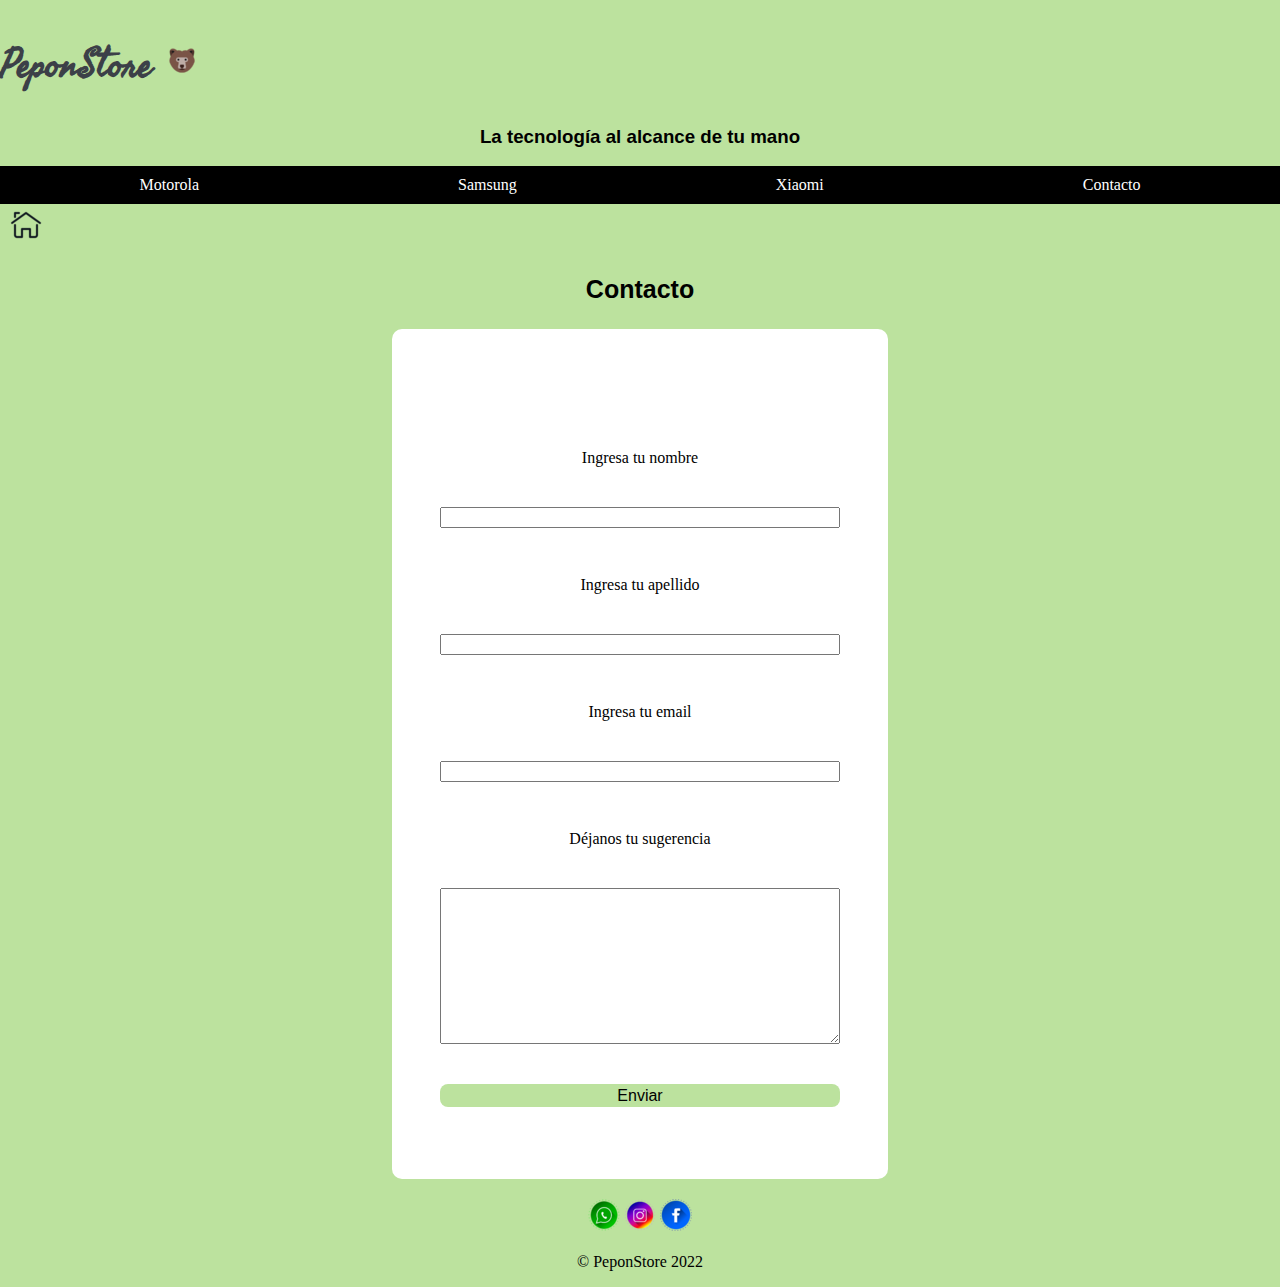
==== pages/contacto.html @ e71b23dc "Añadimos archivo hola.txt y saludo" ====
<!DOCTYPE html>
<html lang="en">
<head>
    <meta charset="UTF-8">
    <meta http-equiv="X-UA-Compatible" content="IE=edge">
    <meta name="viewport" content="width=device-width, initial-scale=1.0">
    <title>PeponStore</title>
</head>

<link rel="stylesheet" href="../style.css">
<link href="https://fonts.googleapis.com/css2?family=Fasthand&display=swap" rel="stylesheet">
<link href="https://fonts.googleapis.com/css2?family=Bebas+Neue&family=Lobster&display=swap" rel="stylesheet"><body>
<link href="https://fonts.googleapis.com/css2?family=Kanit:wght@300&display=swap" rel="stylesheet">

<body id="body-principal">
    
    <div id="titulos">
        <!--Titulos-->
        <h1 class="principal">PeponStore <img src="../imagenes/logo titulo.png" alt="cara oso"></h1>
        <h3 class="subtitulo">La tecnología al alcance de tu mano</h3>
    </div>
    
    <nav id="menu">
        <ul><!--Lista de Marcas-->
            <li><a href="../pages/motorola.html">Motorola</a></li>
            <li><a href="../pages/samsung.html">Samsung</a></li>
            <li><a href="../pages/Xiaomi.html">Xiaomi</a></li>
            <li><a href="../pages/contacto.html">Contacto</a></li>
        </ul>
    </nav>

    <div id="botonInicio">
        <a href="../index.html"><img src="../imagenes/inicio.png" alt=""></a>
    </div> 


    <div>
        <h3 id="titulo-formulario">
            Contacto
        </h3>
    </div>
  
    <form id="formulario">  <!--Formularios de Contacto-->
        <div class="formulario1">
            <label for="Nombre">Ingresa tu nombre</label>
            <input type="text" name="Nombre">
        </div>

        <div class="formulario1">
            <label for="Apellido" class="form_label">Ingresa tu apellido</label>
            <input type="text" name="Apellido" class="form_input">
        </div>
       
        <div class="formulario1">
            <label for="text " class="form_label">Ingresa tu email</label>
            <input type="email" name="email" class="form_input">
        </div>
    
        <div class="formulario1">
            <label for="comentario" class="form_label">Déjanos tu sugerencia</label>
            <textarea name="comentario" cols="30" rows="10"></textarea>
            <input type="submit" class="form_enviar" value="Enviar" >
        </div>
    </form>

<!-- Acá está nuestro pie de página principal que se utiliza en todas las páginas de nuestro sitio web -->
<footer id="pieDePagina">
    <div class="redes">
        <a href="https://wa.me/541144720656"><img src="../imagenes/whatsapp_108042.png" alt=""></a>
        <a href="https://www.instagram.com/"><img src="../imagenes/instagram_108043.png" alt=""></a>
        <a href="https://www.facebook.com/"><img src="../imagenes/facebook_108044.png" alt=""></a>
    </div>
    
    <p>© PeponStore 2022</p>
</footer>

</body>
</html>
---- style.css ----
/* cambiamos color de fondo*/ 
#body-principal {
    background-color: #BCE29E;
    margin: 0;
    padding: 0;
}

.principal {
    font-family: 'Fasthand', 'cursive';
    color: #3C4048;
    font-size: 40px
}

.subtitulo {
    font-family: 'Franklin Gothic Medium', 'Arial Narrow', Arial, sans-serif;
    text-align: center;
}

/* Le quitamos las viñetas a li*/ 
#menu ul {
    display: flex;
    list-style: none;
    background-color: black;
    margin: 0;
    padding: 10px;
    flex-direction: row;
    justify-content: space-around;
    align-items: center;
    }

#menu li a {
    text-decoration: none;
    color: white
}

    
.novedades-texto {
   width: 400px;
   max-width: 50%;
   margin: auto;
   text-align: center;
   padding: 40px;
   font-family: 'Franklin Gothic Medium', 'Arial Narrow', Arial, sans-serif;

}

#video {
    display: flex;
    flex-wrap: wrap;
    justify-content: center;
    padding: 40px;
}

#pieDePagina {
    text-align: center;
}

#padreimagen {
    display:flex;
    flex-direction: row;
    flex-wrap: wrap;
    justify-content: space-around;
    align-items: center;
}



.redes {
    text-align: center;
    padding: 20px 2px 2px 2px;
}

#pieDePagina {
    text-align: center;
}


/*CSS DE PRODUCTOS-CONTACTO*/


#body-producto {
    background-color: #CCF3EE;
}

.principal-m {
    font-family: 'Fasthand', cursive;
    color: #3C4048;
    font-size: 40px
}

.subtitulo-m {
    font-family: 'Franklin Gothic Medium', 'Arial Narrow', Arial, sans-serif;
    text-align: center;
}

#botonInicio {
    display:inline-block;
    width:auto;
    padding:5px 10px;
}


#titulo-marca {
    font-family: 'Lobster', 'cursive';
    height: auto;
    font-size: 20px;

}

.redes {
    text-align: center;
    padding: 20px 2px 2px 2px;
}

#pieDePagina {
    text-align: center;
}

.producto {
    display: grid;
    place-content: center;
    font-family: 'Segoe UI', Tahoma, Geneva, Verdana, sans-serif;
    text-align: center;
}

.producto-funciones, ul{
text-align: center;
list-style: none;
}

.botonPago {
    display: grid;
    place-content: center;
    padding:5px 10px;
    background-color: rgba(224, 235, 70, 0.829);
    font-family: 'Kanit', sans-serif;
    text-align: center;
}

.botonPago a {
    text-decoration: none;
    color: rgb(7, 6, 6)
}

/*CSS DE FORULARIOS*/

#titulo-formulario {
    text-align: center;
    font-family: 'Trebuchet MS', 'Lucida Sans Unicode', 'Lucida Grande', 'Lucida Sans', Arial, sans-serif;
    font-size: 25px;
}

#formulario {
    display: grid;
    background-color: #fff;
    margin: auto; width: 90%;
    max-width: 400px;
    padding: 4.5em 3em;
    border-radius: 10px;
    box-shadow:  5px 10px -5px rgb(5/30%);
    text-align:   center;
 }

 .formulario1 {
    display: grid;
    margin-top: 3em;
    gap: 2.5em;
 }

 .form_imput {
    width: 100%;
    background: none;
    color: #706c6c;
    font-size: 16px;
    padding: .96px .48px;
    border: none;
    border-bottom: 1px solid;
    font-family: Impact, Haettenschweiler, 'Arial Narrow Bold', sans-serif;
    }

.form_enviar {
    background-color: #BCE29E;
    color: black;
    font-weight: 300;
    font-size: 1rem;
    padding: .16rem 0;
    border: none;
    border-radius: .5em;
}

/*INICIA MODELO MOBILE*/
@media screen and (min width: 320)
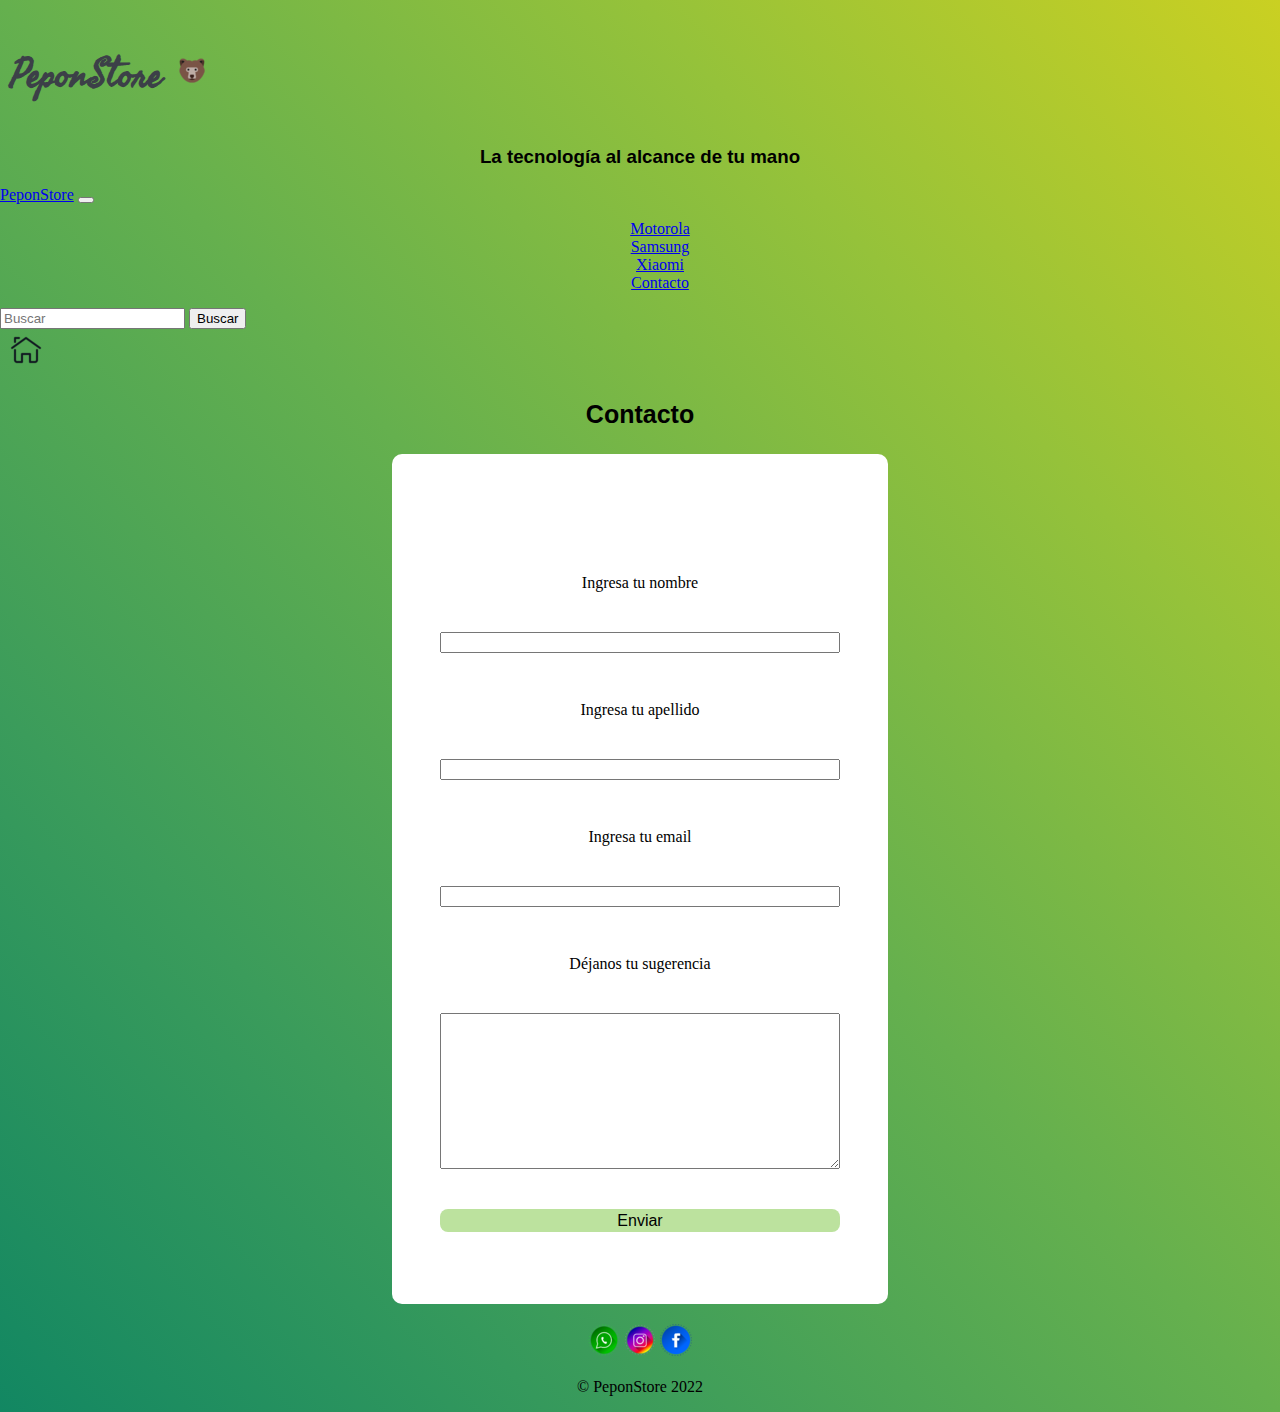
==== commit 8340a6eb: "Actualizamos con bootstrap" ====
--- a/pages/contacto.html
+++ b/pages/contacto.html
@@ -11,6 +11,8 @@
 <link href="https://fonts.googleapis.com/css2?family=Fasthand&display=swap" rel="stylesheet">
 <link href="https://fonts.googleapis.com/css2?family=Bebas+Neue&family=Lobster&display=swap" rel="stylesheet"><body>
 <link href="https://fonts.googleapis.com/css2?family=Kanit:wght@300&display=swap" rel="stylesheet">
+<!-- CSS only -->
+<link href="https://cdn.jsdelivr.net/npm/bootstrap@5.2.3/dist/css/bootstrap.min.css" rel="stylesheet" integrity="sha384-rbsA2VBKQhggwzxH7pPCaAqO46MgnOM80zW1RWuH61DGLwZJEdK2Kadq2F9CUG65" crossorigin="anonymous">
 
 <body id="body-principal">
     
@@ -20,14 +22,35 @@
         <h3 class="subtitulo">La tecnología al alcance de tu mano</h3>
     </div>
     
-    <nav id="menu">
-        <ul><!--Lista de Marcas-->
-            <li><a href="../pages/motorola.html">Motorola</a></li>
-            <li><a href="../pages/samsung.html">Samsung</a></li>
-            <li><a href="../pages/Xiaomi.html">Xiaomi</a></li>
-            <li><a href="../pages/contacto.html">Contacto</a></li>
-        </ul>
-    </nav>
+    <nav class="navbar navbar-expand-lg bg-light">
+        <div class="container-fluid">
+          <a class="navbar-brand" href="#">PeponStore</a>
+          <button class="navbar-toggler" type="button" data-bs-toggle="collapse" data-bs-target="#navbarSupportedContent" aria-controls="navbarSupportedContent" aria-expanded="false" aria-label="Toggle navigation">
+            <span class="navbar-toggler-icon"></span>
+          </button>
+          <div class="collapse navbar-collapse" id="navbarSupportedContent">
+            <ul class="navbar-nav me-auto mb-2 mb-lg-0">
+              <li class="nav-item">
+                <a class="nav-link active" aria-current="page" href="../pages/motorola.html">Motorola</a>
+              </li>
+              <li class="nav-item">
+                <a class="nav-link" href="../pages/samsung.html">Samsung</a>
+              </li>
+              <li class="nav-item">
+                <a class="nav-link" href="../pages/Xiaomi.html">Xiaomi</a>
+              </li>
+              </li>
+              <li class="nav-item">
+                <a class="nav-link" href="../pages/contacto.html">Contacto</a>
+              </li>
+            </ul>
+            <form class="d-flex" role="search">
+              <input class="form-control me-2" type="search" placeholder="Buscar" aria-label="Search">
+              <button class="btn btn-outline-success" type="submit">Buscar</button>
+            </form>
+          </div>
+        </div>
+      </nav>
 
     <div id="botonInicio">
         <a href="../index.html"><img src="../imagenes/inicio.png" alt=""></a>
--- a/style.css
+++ b/style.css
@@ -1,14 +1,15 @@
 /* cambiamos color de fondo*/ 
 #body-principal {
-    background-color: #BCE29E;
-    margin: 0;
+    background-image: linear-gradient(to right top, #128762, #3b9c5b, #65b04e, #95c23a, #cad022);    margin: 0;
     padding: 0;
 }
 
 .principal {
     font-family: 'Fasthand', 'cursive';
     color: #3C4048;
-    font-size: 40px
+    font-size: 40px;
+    padding: 10px;
+    font-weight: bold;
 }
 
 .subtitulo {
@@ -189,4 +190,17 @@
 }
 
 /*INICIA MODELO MOBILE*/
-@media screen and (min width: 320)+   
+
+@media screen and (max-width: 320px)  {
+    #body-principal {
+        background-color: #22A39F;
+    }
+
+    #formulario {
+        display: grid;
+        padding: 1.5rem 0.5rem ;
+    }
+}
+
+ 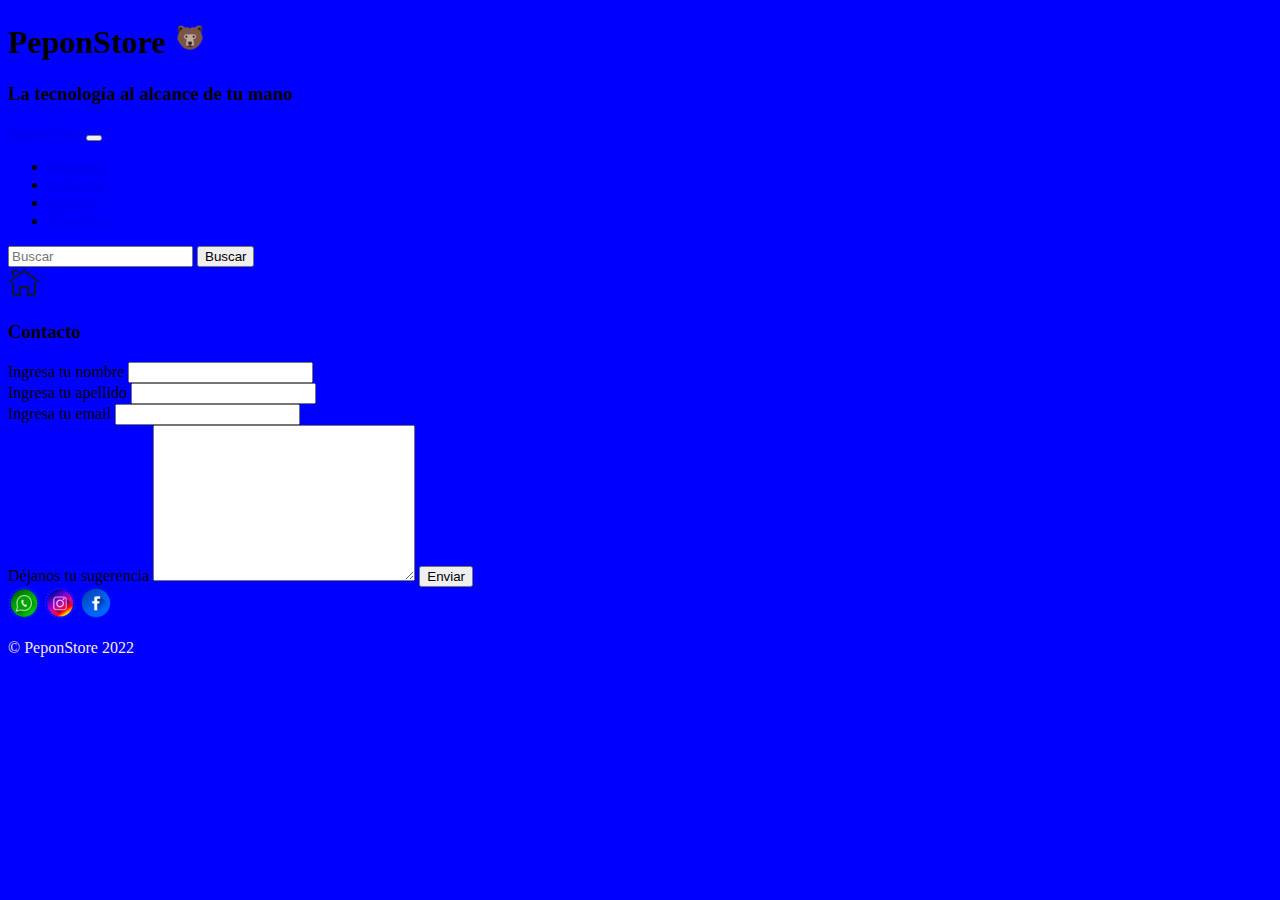
==== commit ee4ba7db: "Actualizamos" ====
--- a/pages/contacto.html
+++ b/pages/contacto.html
@@ -7,7 +7,7 @@
     <title>PeponStore</title>
 </head>
 
-<link rel="stylesheet" href="../style.css">
+<link rel="stylesheet" href="../scss/style.css">
 <link href="https://fonts.googleapis.com/css2?family=Fasthand&display=swap" rel="stylesheet">
 <link href="https://fonts.googleapis.com/css2?family=Bebas+Neue&family=Lobster&display=swap" rel="stylesheet"><body>
 <link href="https://fonts.googleapis.com/css2?family=Kanit:wght@300&display=swap" rel="stylesheet">
--- a/scss/style.css
+++ b/scss/style.css
@@ -0,0 +1,7 @@
+body {
+  background-color: blue;
+}
+
+footer {
+  color: antiquewhite;
+}/*# sourceMappingURL=style.css.map */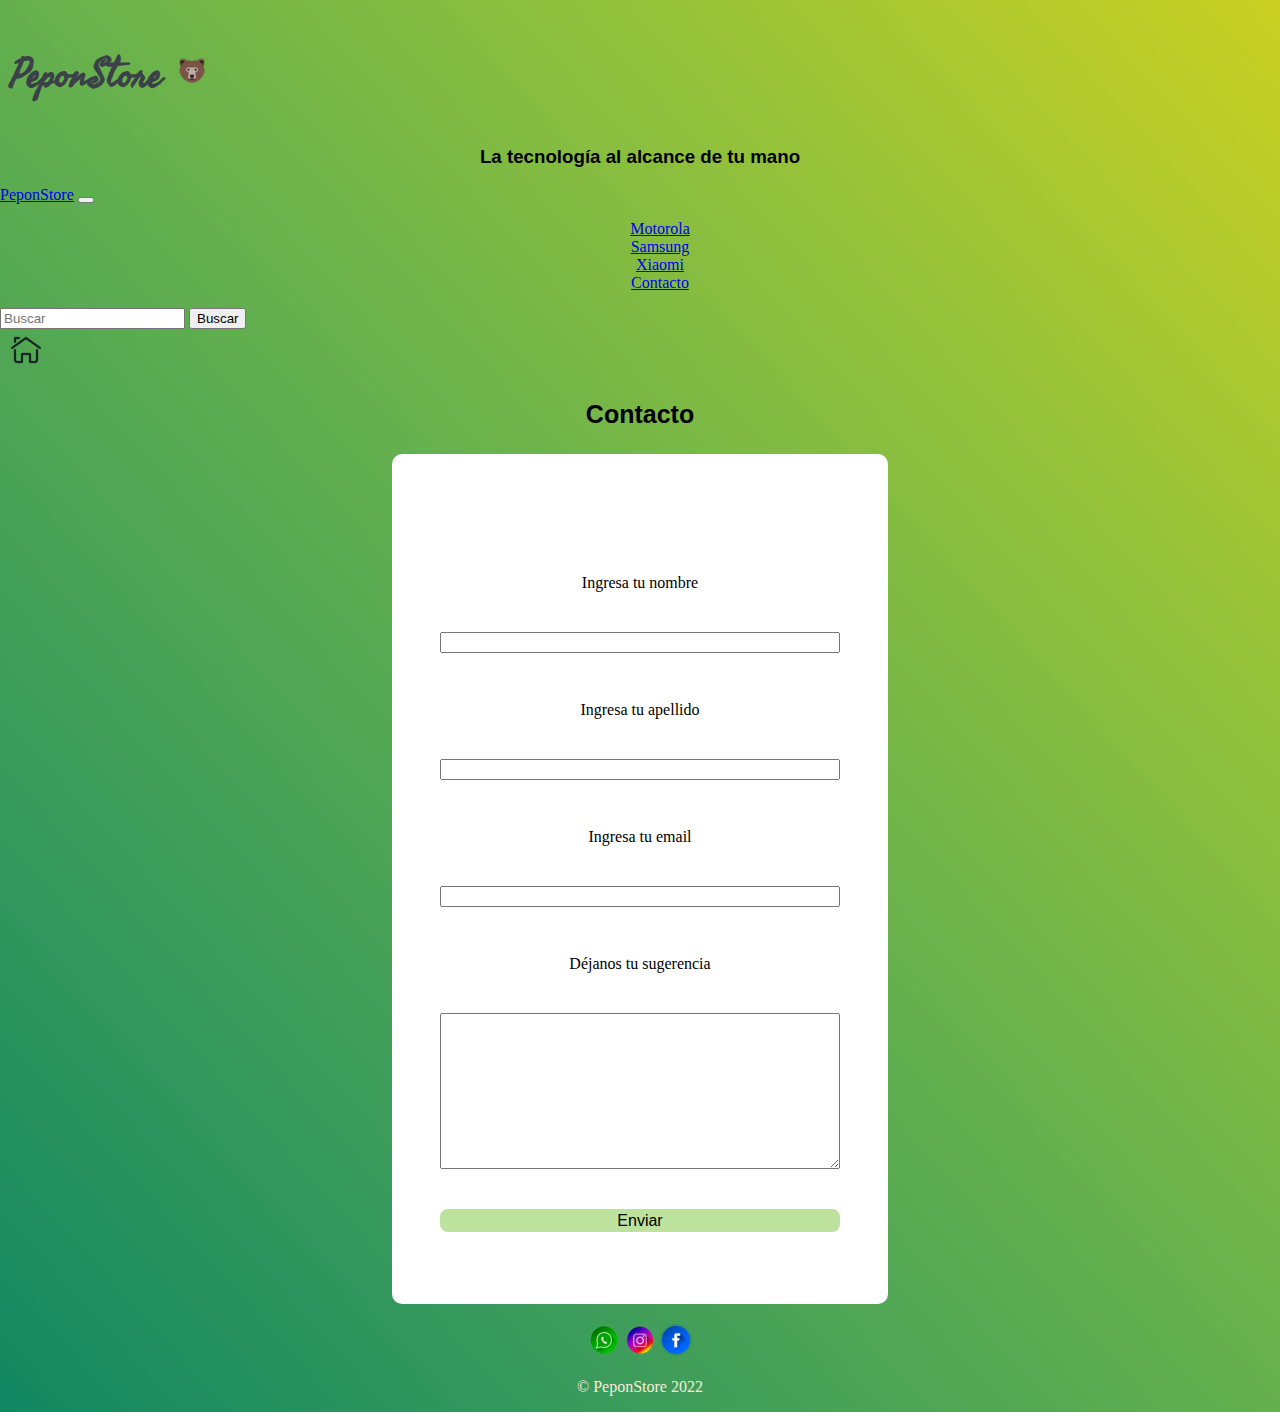
==== commit a50f8025: "ACTUALIZAMOS SEO" ====
--- a/pages/contacto.html
+++ b/pages/contacto.html
@@ -4,6 +4,8 @@
     <meta charset="UTF-8">
     <meta http-equiv="X-UA-Compatible" content="IE=edge">
     <meta name="viewport" content="width=device-width, initial-scale=1.0">
+    <meta name="keywords" content="CELULARES, MOTOROLA, SAMSUNG, XIAOMI, COMPRAR CELULAR">
+
     <title>PeponStore</title>
 </head>
 
--- a/scss/style.css
+++ b/scss/style.css
@@ -4,4 +4,205 @@
 
 footer {
   color: antiquewhite;
-}/*# sourceMappingURL=style.css.map */+}/*# sourceMappingURL=style.css.map */
+
+/* cambiamos color de fondo*/ 
+#body-principal {
+  background-image: linear-gradient(to right top, #128762, #3b9c5b, #65b04e, #95c23a, #cad022);    margin: 0;
+  padding: 0%;
+}
+
+.principal {
+  font-family: 'Fasthand', 'cursive';
+  color: #3C4048;
+  font-size: 40px;
+  padding: 10px;
+  font-weight: bold;
+  animation: to-color 1500ms ease infinite;
+
+}
+
+@keyframes to-color {
+  0% {
+      color:  #3C4048;
+  }
+
+  100% {
+      color: white;
+  }
+}
+
+.subtitulo {
+  font-family: 'Franklin Gothic Medium', 'Arial Narrow', Arial, sans-serif;
+  text-align: center;
+}
+
+.novedades-texto {
+ width: 400px;
+ max-width: 50%;
+ margin: auto;
+ text-align: center;
+ padding: 40px;
+ font-family: 'Franklin Gothic Medium', 'Arial Narrow', Arial, sans-serif;
+ 
+
+}
+
+#video {
+  display: flex;
+  flex-wrap: wrap;
+  justify-content: center;
+  padding: 40px;
+}
+
+#pieDePagina {
+  text-align: center;
+}
+
+#padreimagen {
+  display:flex;
+  flex-direction: row;
+  flex-wrap: wrap;
+  justify-content: space-around;
+  align-items: center;
+}
+
+.redes {
+  text-align: center;
+  padding: 20px 2px 2px 2px;
+}
+
+#pieDePagina {
+  text-align: center;
+}
+
+
+/*CSS DE PRODUCTOS-CONTACTO*/
+
+
+#body-producto {
+  background-color: #CCF3EE;
+}
+
+.principal-m {
+  font-family: 'Fasthand', cursive;
+  color: #3C4048;
+  font-size: 40px
+}
+
+.subtitulo-m {
+  font-family: 'Franklin Gothic Medium', 'Arial Narrow', Arial, sans-serif;
+  text-align: center;
+}
+
+#botonInicio {
+  display:inline-block;
+  width:auto;
+  padding:5px 10px;
+}
+
+
+
+#titulo-marca {
+  font-family: 'Lobster', 'cursive';
+  height: auto;
+  font-size: 20px;
+
+}
+
+.redes {
+  text-align: center;
+  padding: 20px 2px 2px 2px;
+}
+
+#pieDePagina {
+  text-align: center;
+}
+
+.producto {
+  display: grid;
+  place-content: center;
+  font-family: 'Segoe UI', Tahoma, Geneva, Verdana, sans-serif;
+  text-align: center;
+  
+}
+
+.producto-funciones, ul{
+text-align: center;
+list-style: none;
+}
+
+.botonPago {
+  display: grid;
+  place-content: center;
+  padding:5px 10px;
+  background-color: rgba(224, 235, 70, 0.829);
+  font-family: 'Kanit', sans-serif;
+  text-align: center;
+  
+}
+
+.botonPago a {
+  text-decoration: none;
+  color: rgb(7, 6, 6)
+}
+
+/*CSS DE FORULARIOS*/
+
+#titulo-formulario {
+  text-align: center;
+  font-family: 'Trebuchet MS', 'Lucida Sans Unicode', 'Lucida Grande', 'Lucida Sans', Arial, sans-serif;
+  font-size: 25px;
+}
+
+#formulario {
+  display: grid;
+  background-color: #fff;
+  margin: auto; width: 90%;
+  max-width: 400px;
+  padding: 4.5em 3em;
+  border-radius: 10px;
+  box-shadow:  5px 10px -5px rgb(5/30%);
+  text-align:   center;
+}
+
+.formulario1 {
+  display: grid;
+  margin-top: 3em;
+  gap: 2.5em;
+}
+
+.form_imput {
+  width: 100%;
+  background: none;
+  color: #706c6c;
+  font-size: 16px;
+  padding: .96px .48px;
+  border: none;
+  border-bottom: 1px solid;
+  font-family: Impact, Haettenschweiler, 'Arial Narrow Bold', sans-serif;
+  }
+
+.form_enviar {
+  background-color: #BCE29E;
+  color: black;
+  font-weight: 300;
+  font-size: 1rem;
+  padding: .16rem 0;
+  border: none;
+  border-radius: .5em;
+}
+
+/*INICIA MODELO MOBILE*/
+ 
+
+@media screen and (max-width: 320px)  {
+  #body-principal {
+      background-color: #22A39F;
+  }
+
+  #formulario {
+      display: grid;
+      padding: 1.5rem 0.5rem ;
+  }
+}
